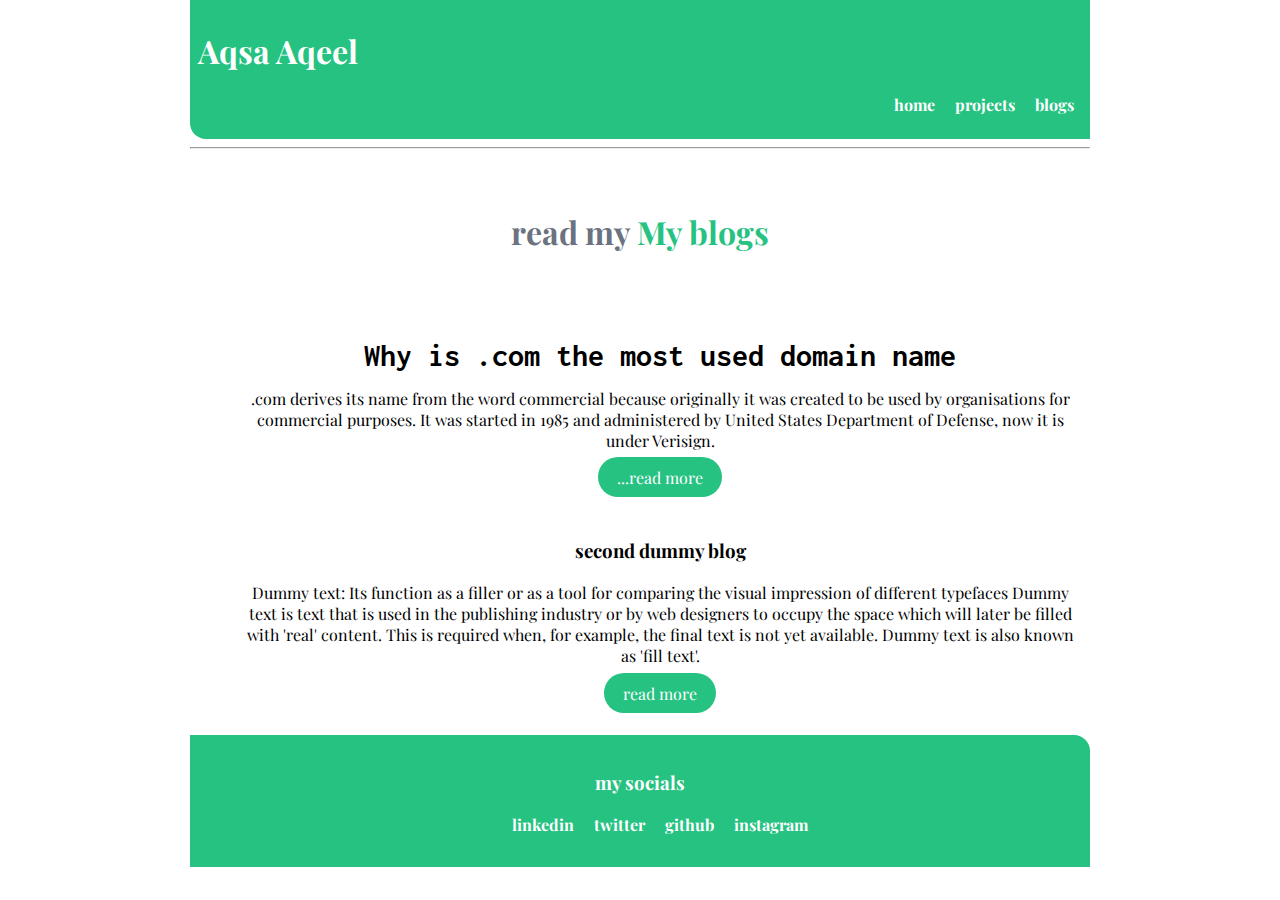
==== blog.html @ 468db93d "feat : added social links to ALL the html pages" ====
<!DOCTYPE html>
<html lang="en">
<head>
    <meta charset="UTF-8">
    <meta http-equiv="X-UA-Compatible" content="IE=edge">
    <meta name="viewport" content="width=device-width, initial-scale=1.0">
    <title>Aqsa's Portfolio</title>
    <link rel = "stylesheet" href="style.css">
    <link rel="stylesheet" href="blog.css">
    <link rel="preconnect" href="https://fonts.googleapis.com">
    <link rel="preconnect" href="https://fonts.gstatic.com" crossorigin>
    <link href="https://fonts.googleapis.com/css2?family=Inconsolata:wght@600&display=swap" rel="stylesheet">
    <link rel="preconnect" href="https://fonts.googleapis.com">
    <link rel="preconnect" href="https://fonts.gstatic.com" crossorigin>
    <link href="https://fonts.googleapis.com/css2?family=Playfair+Display:wght@500&display=swap" rel="stylesheet">

</head>
<body>
    <nav class = "navigation-bar">
    <h1>Aqsa Aqeel</h1>
    <ul id = "list-non-bullet nav-pills">
    <li class = "inline-list-element">
        <a class = "link-active" href="index.html">home</a>
    </li>
    <li class = "inline-list-element">
        <a class = "link link-active" href="index1.html">projects</a>
    </li>
    <li class = "inline-list-element">
        <a class = "link link-active" href="blog.html">blogs</a>
    </li>
    </ul>
    </nav>

    <hr>

    <header class="hero">
        <h1>read my <span id= add-color>My blogs</span></h1>
    </header>

    <ul>
        <li class = "blog-list"></li>
        <article class = "white-article"> 
        <h2 id = "blog-subheading">Why is .com the most used domain name</h2>
            <p>
                .com derives its name from the word commercial because originally it was
                    created to be used by organisations for commercial purposes.
                    It was started in 1985 and administered by United States Department of Defense, now it is under
                    Verisign.
            </p>
        <a class = "primary-colour-link" href="first-blog.html">...read more</a>
        </article>
    </li>
        <li class = "projects-list"></li>
            <article class = "white-article"> 
            <h3>second dummy blog</h3>
                <p>
                    Dummy text: Its function as a filler or as a tool for comparing the visual impression of different typefaces Dummy text is text that is used in the publishing industry or by web designers to occupy the space which will later be filled with 'real' content. This is required when, for example, the final text is not yet available. Dummy text is also known as 'fill text'.
                </p>
            <a class = "primary-colour-link" href="/_">read more</a>
            </article>
        </li>
    </ul>

    <footer class="gray-bg">
    <h3>my socials</h3>
    <ul id = "list-non-bullet nav-pills">
        <li class = "inline-list-element">
            <a class = "link-active" href="https://www.linkedin.com/in/aqsa-aqeel-48a682183/">linkedin</a>
        </li>
        <li class = "inline-list-element">
            <a class = "link link-active" href="https://twitter.com/aqsacodes">twitter</a>
        </li>
        <li class = "inline-list-element">
            <a class = "link link-active" href="https://github.com/aqsaaqeel">github</a>
        </li>
        <li class = "inline-list-element">
            <a class = "link link-active" href="https://www.instagram.com/aqsacodes/">instagram</a>
        </li>
        </ul>
    </footer>

</body>
</html>
---- style.css ----
body {
    font-family: 'Playfair Display', serif;
    text-align: justify;
    max-width: 900px;
    width: 100%;
    margin: auto;
}
.navigation-bar {
    background : #26C281;
    color :white;
    padding : 0.5rem;
    border-bottom-left-radius : 1rem;

}
.link-active{
    color : white;
    text-decoration: none;
    font-weight : bold;
}
ul {
    display: block;
    margin-block-start: 1rem;
    margin-block-end: 1rem;
    margin-inline-start: 0px;
    margin-inline-end: 0px;
    list-style: none;
    text-align : right;
}
.inline-list-element{
    display : inline;
    padding : 0rem 0.5rem;
}
.hero{
    padding: 2rem;
    text-align: center;
    margin : auto;
    color : #6B7280;
}
.hero-img{
    display : block;
    max-width: 100%;
    height:auto;
    padding :1rem;
    margin:auto;
}

.section h1,h2{
    text-align:center;
    margin:auto;
    font-size: xx-large;
    color: #6B7280;

}

.section{
    text-align: center;
    padding : 1rem;
}

.gray-bg{
    background: #26C281;
    color:white;
    text-align: center;
    padding :1rem;
    border-top-right-radius: 1rem;
}
.gray-bg ul{
    text-align: center;
}
.primary-link{
    background-color: #26C281;
    border-radius: 2rem;
    text-decoration: none;
    color:white;
    padding: 0.6rem 1.2rem;
}
.grey-article{
    background: #F5F5F5;
    text-align:center;
    padding:1rem;
    border-radius: 1rem;;
}
.white-article{
    text-align:center;
    padding:1rem;
    border-radius: 1rem;
}
.primary-colour-link{
    background:#26C281;
    color: white;
    border-radius: 2rem;
    padding: 0.6rem 1.2rem;
    text-decoration: none;
}
.secondary-colour-link{
    color: #26C281;
    border-radius: 2rem;
    border: 1px solid;
    padding: 0.6rem 1.2rem;
    text-decoration: none;
}
.third-heading{
    color:#6B7280;
}
---- blog.css ----
#blog {
    font-family: 'Inconsolata', monospace;
    text-align: justify;
    max-width: 900px;
    width: 100%;
    margin: auto;
}
#blog-mainheading {
    color: #000000;
}
#add-color {
    color : #26C281;
}
#blog-subheading {
    color : #000000;
    font-family: 'Inconsolata', monospace;
}
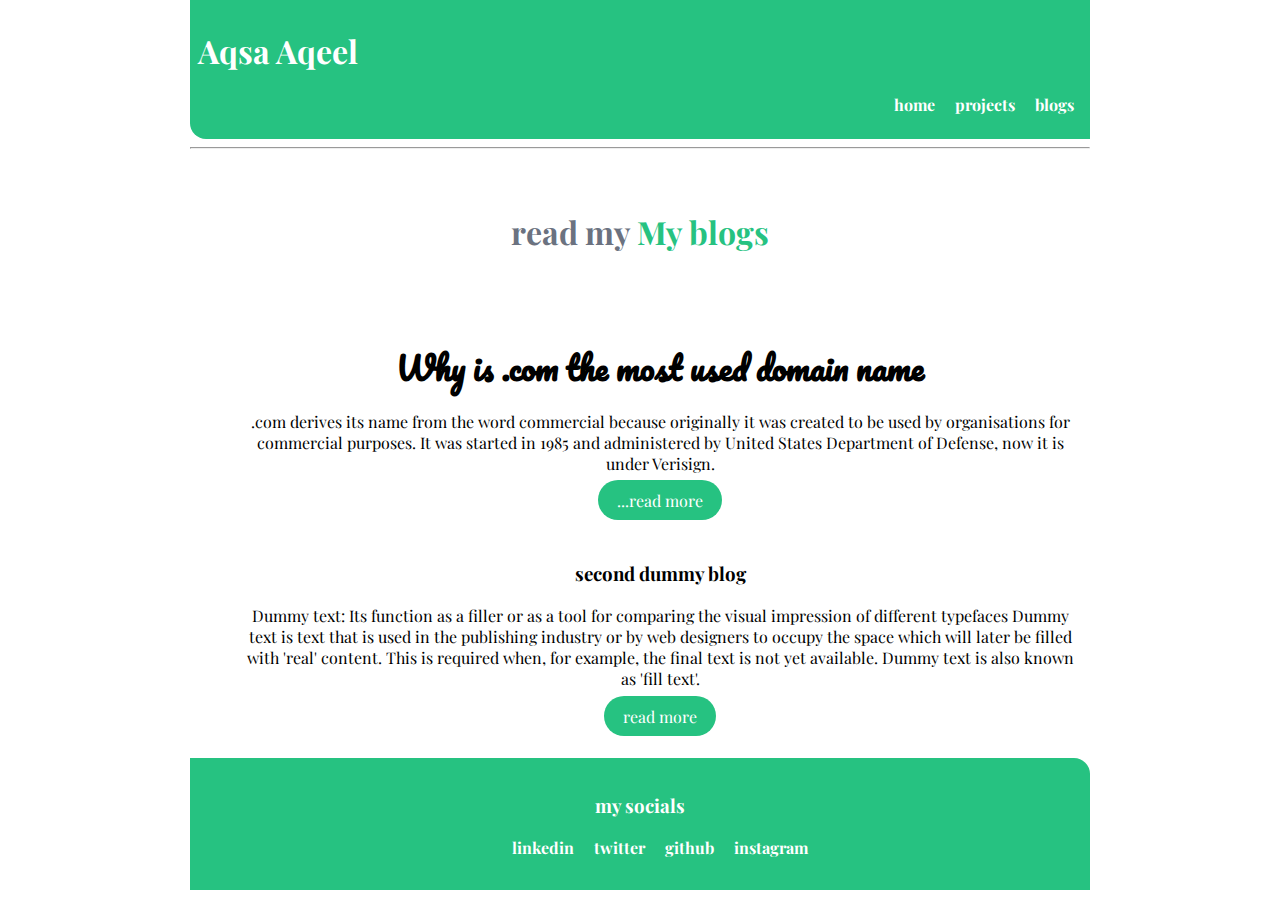
==== commit d01919c4: "feat : changed styling" ====
--- a/blog.html
+++ b/blog.html
@@ -8,8 +8,8 @@
     <link rel = "stylesheet" href="style.css">
     <link rel="stylesheet" href="blog.css">
     <link rel="preconnect" href="https://fonts.googleapis.com">
-    <link rel="preconnect" href="https://fonts.gstatic.com" crossorigin>
-    <link href="https://fonts.googleapis.com/css2?family=Inconsolata:wght@600&display=swap" rel="stylesheet">
+<link rel="preconnect" href="https://fonts.gstatic.com" crossorigin>
+<link href="https://fonts.googleapis.com/css2?family=Inconsolata:wght@600&family=Open+Sans&family=Pacifico&display=swap" rel="stylesheet">
     <link rel="preconnect" href="https://fonts.googleapis.com">
     <link rel="preconnect" href="https://fonts.gstatic.com" crossorigin>
     <link href="https://fonts.googleapis.com/css2?family=Playfair+Display:wght@500&display=swap" rel="stylesheet">
--- a/blog.css
+++ b/blog.css
@@ -1,5 +1,7 @@
 #blog {
     font-family: 'Inconsolata', monospace;
+    font-family: 'Open Sans', sans-serif;
+    font-family: 'Pacifico';
     text-align: justify;
     max-width: 900px;
     width: 100%;
@@ -14,4 +16,6 @@
 #blog-subheading {
     color : #000000;
     font-family: 'Inconsolata', monospace;
+    font-family: 'Open Sans', sans-serif;
+    font-family: 'Pacifico';
 }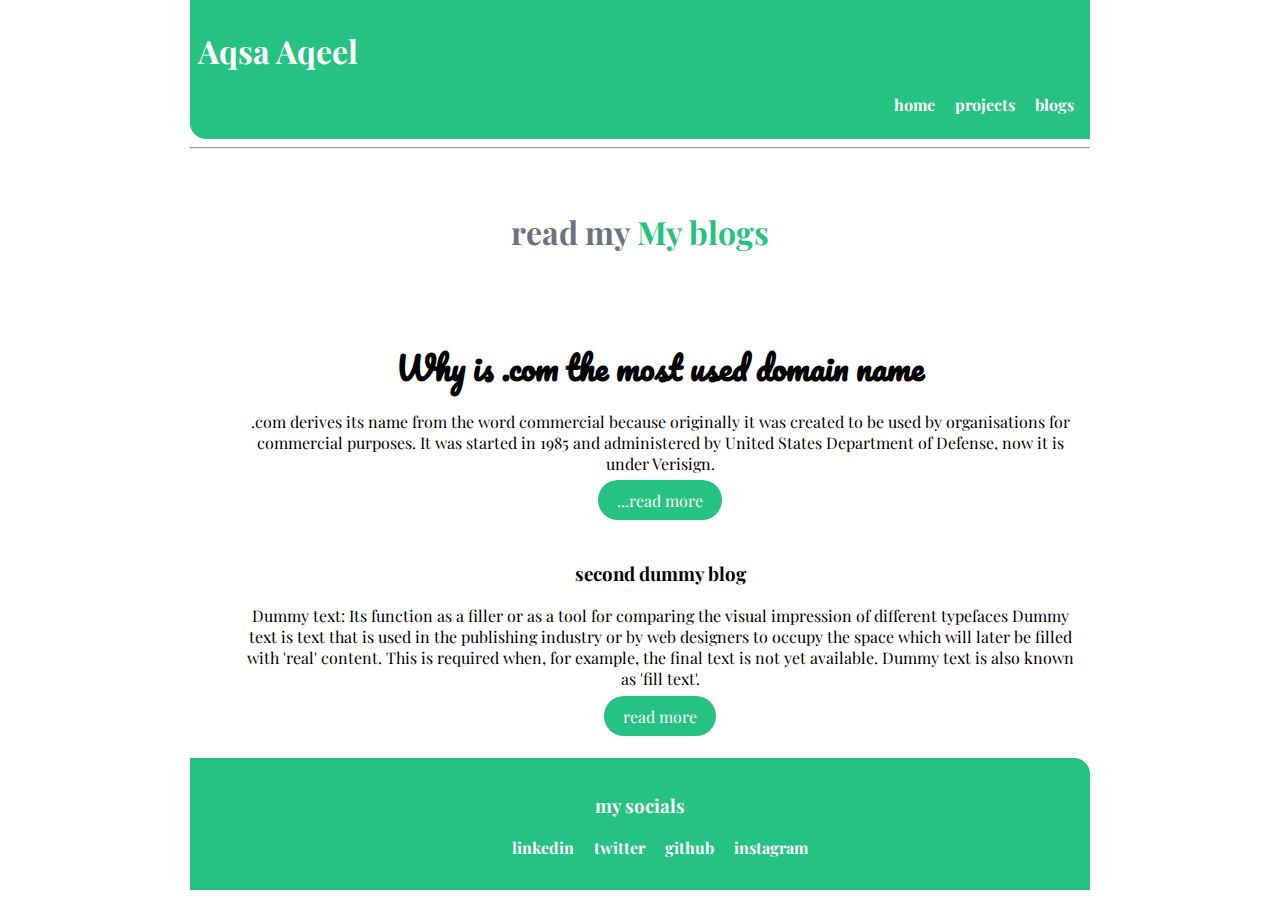
==== commit cae9a21a: "feat : added second blog" ====
--- a/blog.html
+++ b/blog.html
@@ -56,7 +56,7 @@
                 <p>
                     Dummy text: Its function as a filler or as a tool for comparing the visual impression of different typefaces Dummy text is text that is used in the publishing industry or by web designers to occupy the space which will later be filled with 'real' content. This is required when, for example, the final text is not yet available. Dummy text is also known as 'fill text'.
                 </p>
-            <a class = "primary-colour-link" href="/_">read more</a>
+            <a class = "primary-colour-link" href="second-blog.html">read more</a>
             </article>
         </li>
     </ul>
--- a/blog.css
+++ b/blog.css
@@ -18,4 +18,15 @@
     font-family: 'Inconsolata', monospace;
     font-family: 'Open Sans', sans-serif;
     font-family: 'Pacifico';
+}
+#blog-paragraph {
+    font-size: 1rem;
+    font-family: 'Inconsolata', monospace;
+    font-family: 'Open Sans', sans-serif;
+    font-family: 'Pacifico';
+    color : black;
+}
+#space {
+    background-color: white;
+    padding : 0.5rem;
 }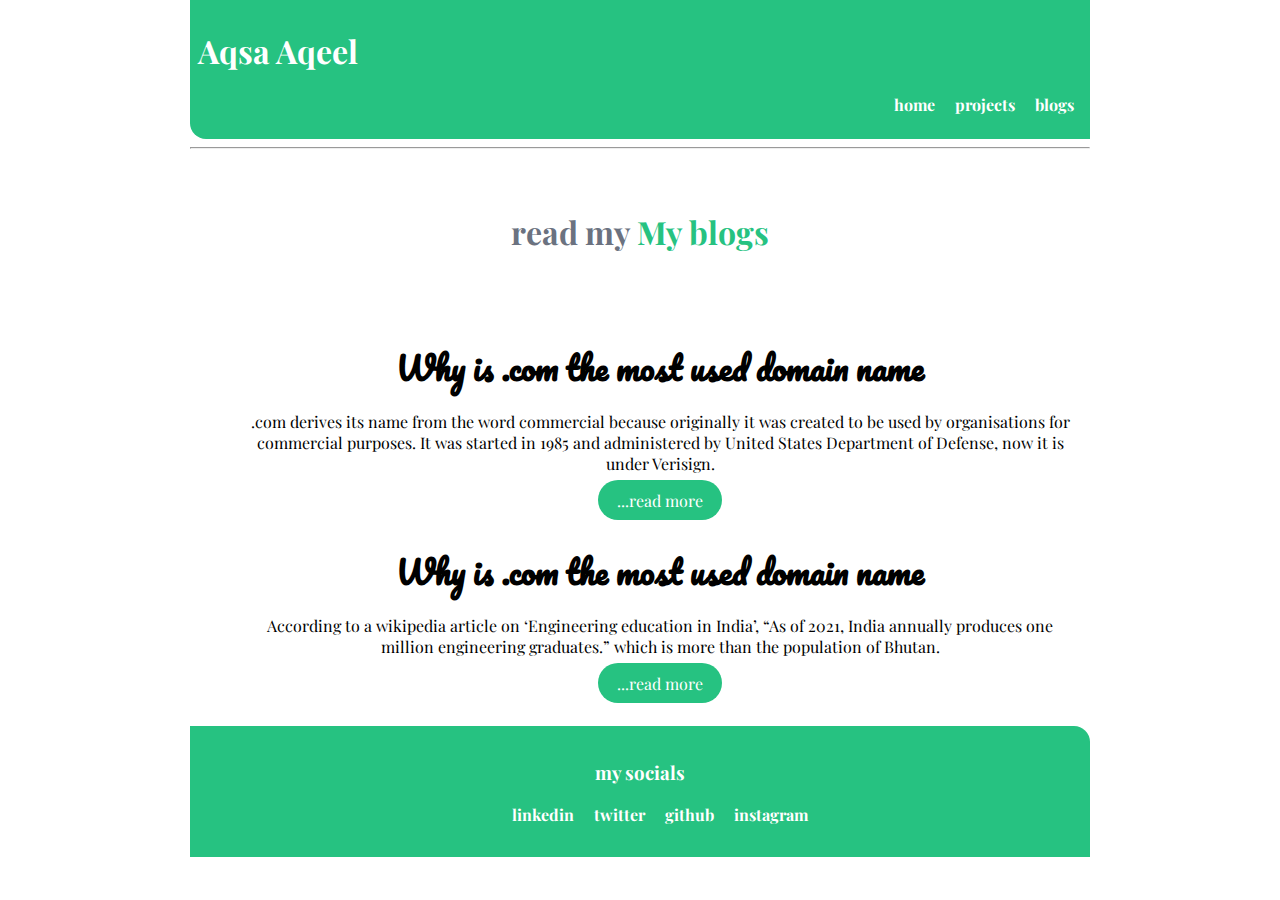
==== commit 42a2a861: "refactor : tried schnagingstyles" ====
--- a/blog.html
+++ b/blog.html
@@ -8,8 +8,8 @@
     <link rel = "stylesheet" href="style.css">
     <link rel="stylesheet" href="blog.css">
     <link rel="preconnect" href="https://fonts.googleapis.com">
-<link rel="preconnect" href="https://fonts.gstatic.com" crossorigin>
-<link href="https://fonts.googleapis.com/css2?family=Inconsolata:wght@600&family=Open+Sans&family=Pacifico&display=swap" rel="stylesheet">
+    <link rel="preconnect" href="https://fonts.gstatic.com" crossorigin>
+    <link href="https://fonts.googleapis.com/css2?family=Inconsolata:wght@600&family=Open+Sans&family=Pacifico&display=swap" rel="stylesheet">
     <link rel="preconnect" href="https://fonts.googleapis.com">
     <link rel="preconnect" href="https://fonts.gstatic.com" crossorigin>
     <link href="https://fonts.googleapis.com/css2?family=Playfair+Display:wght@500&display=swap" rel="stylesheet">
@@ -52,11 +52,13 @@
     </li>
         <li class = "projects-list"></li>
             <article class = "white-article"> 
-            <h3>second dummy blog</h3>
+                <h2 id = "blog-subheading">Why is .com the most used domain name</h2>
                 <p>
-                    Dummy text: Its function as a filler or as a tool for comparing the visual impression of different typefaces Dummy text is text that is used in the publishing industry or by web designers to occupy the space which will later be filled with 'real' content. This is required when, for example, the final text is not yet available. Dummy text is also known as 'fill text'.
+                    According to a wikipedia article on ‘Engineering education in India’, 
+                    “As of 2021, India annually produces one million engineering graduates.”
+                    which is more than the population of Bhutan.
                 </p>
-            <a class = "primary-colour-link" href="second-blog.html">read more</a>
+            <a class = "primary-colour-link" href="second-blog.html">...read more</a>
             </article>
         </li>
     </ul>
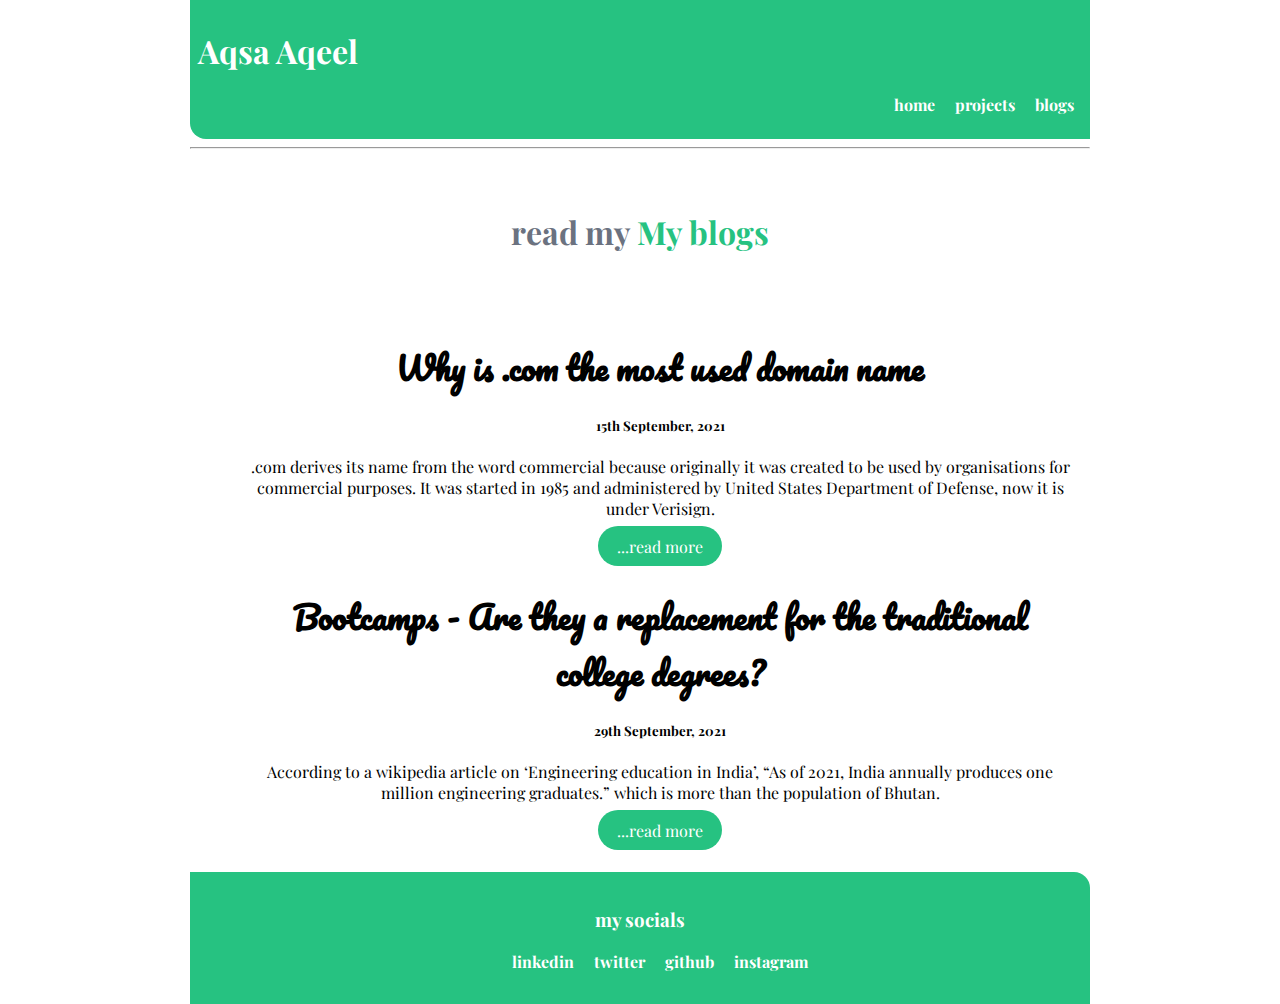
==== commit abf7bd61: "refactor : added date to blog" ====
--- a/blog.html
+++ b/blog.html
@@ -41,6 +41,7 @@
         <li class = "blog-list"></li>
         <article class = "white-article"> 
         <h2 id = "blog-subheading">Why is .com the most used domain name</h2>
+        <h5 id = "date">15th September, 2021</h3>
             <p>
                 .com derives its name from the word commercial because originally it was
                     created to be used by organisations for commercial purposes.
@@ -52,7 +53,8 @@
     </li>
         <li class = "projects-list"></li>
             <article class = "white-article"> 
-                <h2 id = "blog-subheading">Why is .com the most used domain name</h2>
+                <h2 id = "blog-subheading">Bootcamps - Are they a replacement for the traditional college degrees?</h2>
+                <h5 id = "date">29th September, 2021</h3>
                 <p>
                     According to a wikipedia article on ‘Engineering education in India’, 
                     “As of 2021, India annually produces one million engineering graduates.”
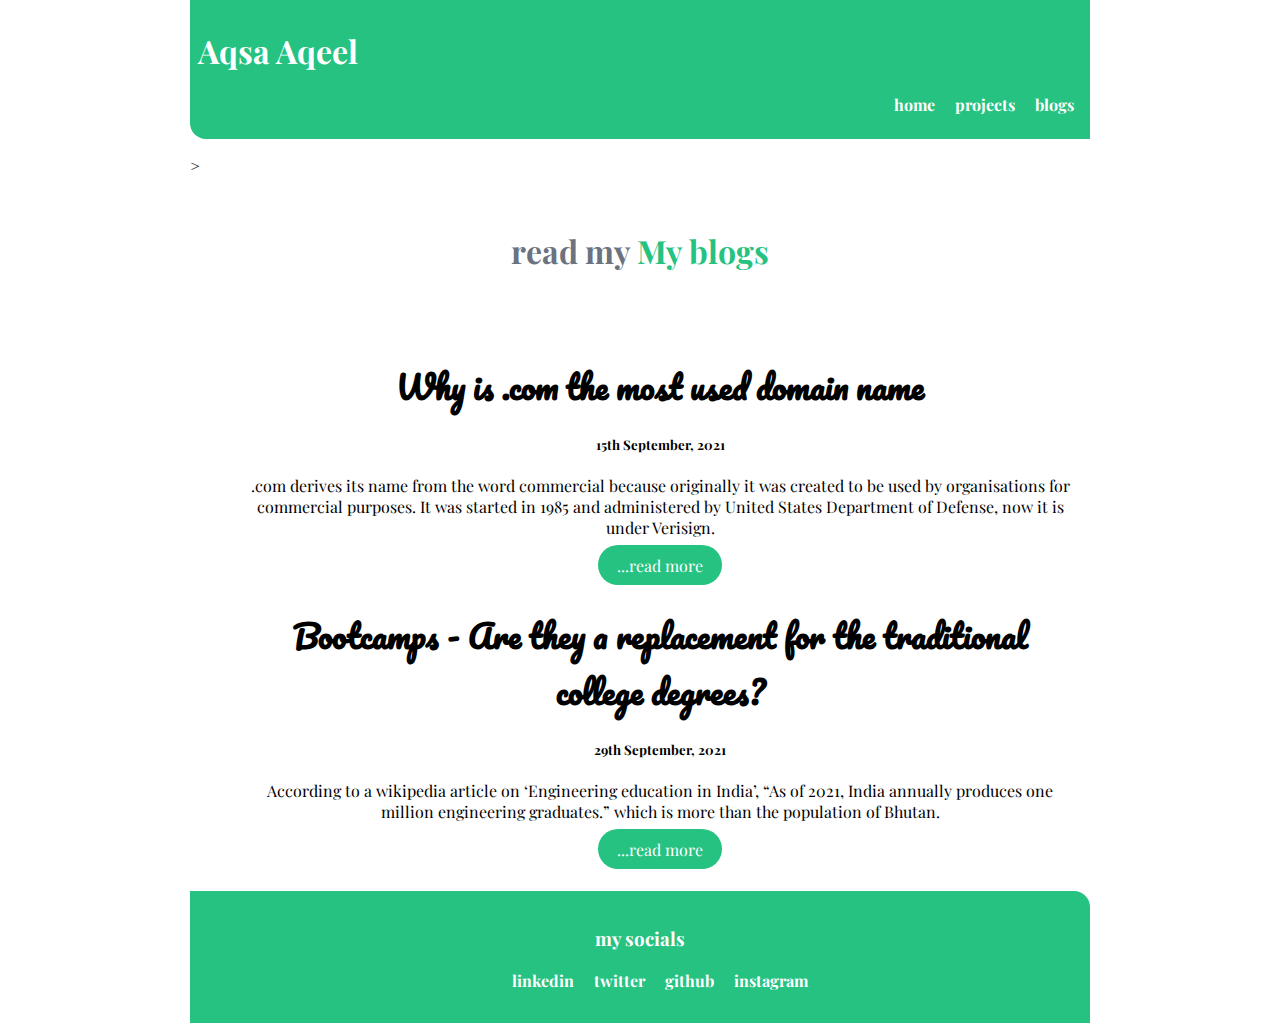
==== commit af922cee: "doc : removed a line" ====
--- a/blog.html
+++ b/blog.html
@@ -6,6 +6,7 @@
     <meta name="viewport" content="width=device-width, initial-scale=1.0">
     <title>Aqsa's Portfolio</title>
     <link rel = "stylesheet" href="style.css">
+    <link rel="shortcut icon" href="my-favicon.png" type="image/x-icon">
     <link rel="stylesheet" href="blog.css">
     <link rel="preconnect" href="https://fonts.googleapis.com">
     <link rel="preconnect" href="https://fonts.gstatic.com" crossorigin>
@@ -31,7 +32,7 @@
     </ul>
     </nav>
 
-    <hr>
+    <p></p>>
 
     <header class="hero">
         <h1>read my <span id= add-color>My blogs</span></h1>
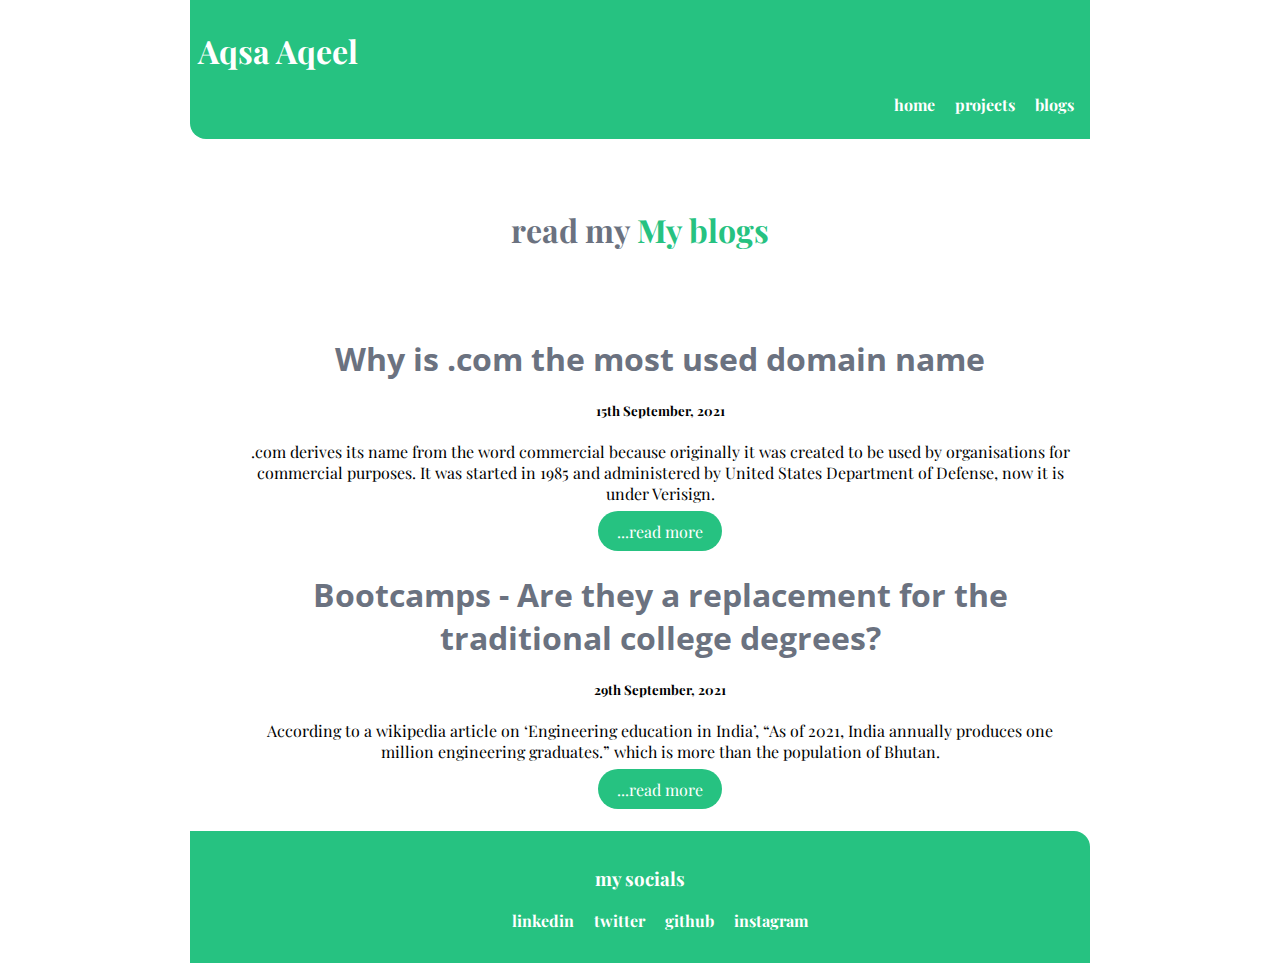
==== commit 0b55dbef: "refactor : changed fonts" ====
--- a/blog.html
+++ b/blog.html
@@ -32,7 +32,7 @@
     </ul>
     </nav>
 
-    <p></p>>
+    <p></p>
 
     <header class="hero">
         <h1>read my <span id= add-color>My blogs</span></h1>
--- a/blog.css
+++ b/blog.css
@@ -14,10 +14,10 @@
     color : #26C281;
 }
 #blog-subheading {
-    color : #000000;
+    color : #6B7280;
     font-family: 'Inconsolata', monospace;
     font-family: 'Open Sans', sans-serif;
-    font-family: 'Pacifico';
+    /* font-family: 'Pacifico'; */
 }
 #blog-paragraph {
     font-size: 1rem;
